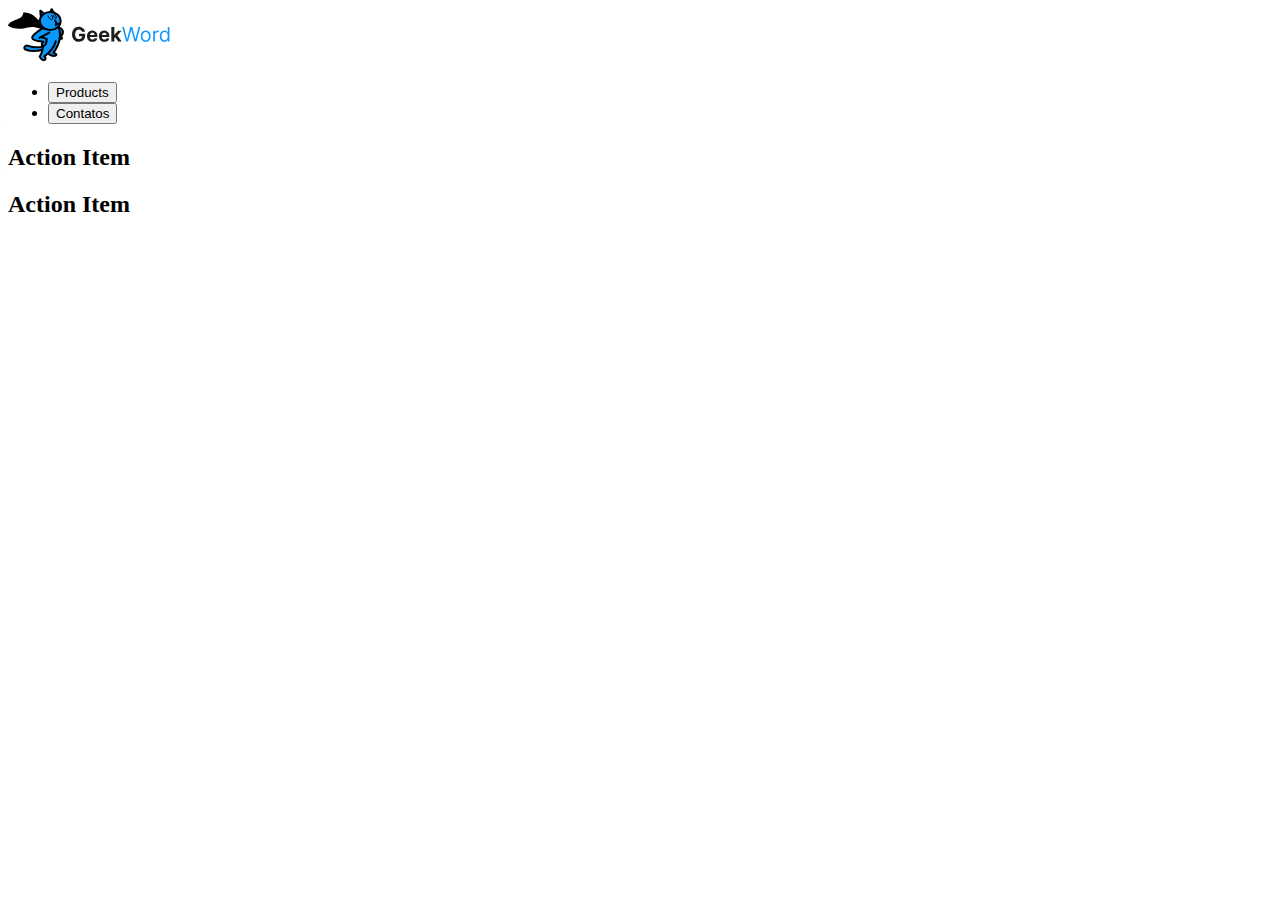
==== index.html @ 4ce88204 "Geek Store" ====
<!DOCTYPE html>
<!DOCTYPE html>
<html lang="pt-br">
<head>
    <meta charset="UTF-8">
    <meta http-equiv="X-UA-Compatible" content="IE=edge">
    <meta name="viewport" content="width=device-width, initial-scale=1.0">
<!-- 
    <link rel="preconnect" href="https://fonts.googleapis.com">
    <link rel="preconnect" href="https://fonts.gstatic.com" crossorigin>
    <link href="https://fonts.googleapis.com/css2?family=Roboto:ital,wght@0,100;0,300;0,400;0,500;0,700;0,900;1,100;1,300;1,400;1,500;1,700;1,900&display=swap" rel="stylesheet"> -->

    <link rel="stylesheet" href="./style.css">
    

    <title>Document</title>
</head>
<body>

    <header class="menu">
        <img src="/logo.svg" alt="Logo loja geek">

        <nav>
            <ul class = 'menu_lista'>
                <li>
                    <button  class = 'menu_lista_products'>Products</button>
                </li>
                <li>
                    <button class = 'menu_lista_contatos'>Contatos</button>
                </li>
            </ul>
        </nav>
    </header>

    <main>
        <section class = 'products'>

            <h2>Action Item</h2>
            <!-- --!ul -->
            <ul class = 'products_itens_action'>
                
            </ul>
        </section>

        <section class = 'products'>
            <h2>Action Item</h2>
            <!-- ul -->
            <ul class="products_itens_painting">

            </ul>

        </section>
    </main>
    <script defer src="script.js"></script>
</body>
</html>
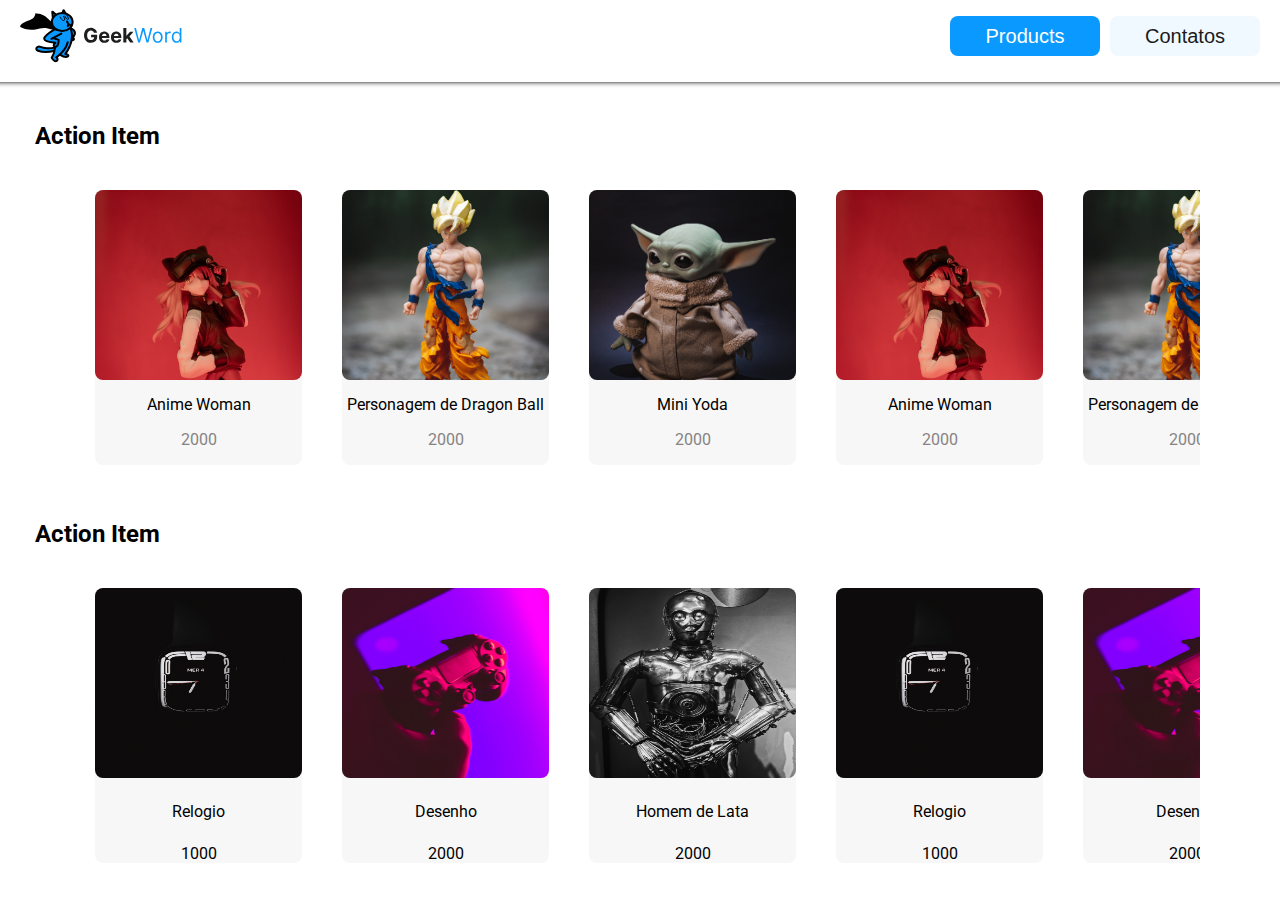
==== commit b6b31c52: "Geek Store" ====
--- a/index.html
+++ b/index.html
@@ -5,12 +5,8 @@
     <meta charset="UTF-8">
     <meta http-equiv="X-UA-Compatible" content="IE=edge">
     <meta name="viewport" content="width=device-width, initial-scale=1.0">
-<!-- 
-    <link rel="preconnect" href="https://fonts.googleapis.com">
-    <link rel="preconnect" href="https://fonts.gstatic.com" crossorigin>
-    <link href="https://fonts.googleapis.com/css2?family=Roboto:ital,wght@0,100;0,300;0,400;0,500;0,700;0,900;1,100;1,300;1,400;1,500;1,700;1,900&display=swap" rel="stylesheet"> -->
 
-    <link rel="stylesheet" href="./style.css">
+    <link rel="stylesheet" href="./src/style.css">
     
 
     <title>Document</title>
@@ -51,6 +47,6 @@
 
         </section>
     </main>
-    <script defer src="script.js"></script>
+    <script src="./src/script.js"></script>
 </body>
 </html>--- a/src/style.css
+++ b/src/style.css
@@ -0,0 +1,191 @@
+@import url('https://fonts.googleapis.com/css2?family=Roboto&display=swap');
+
+body header diz img h1 main p {
+    margin: 0;
+    padding: 0;
+    list-style: none;
+    font-size: 16px;
+    text-decoration: none;
+    box-sizing: border-box;
+    outline: none;
+
+    
+}
+body {
+    font-family: 'Roboto', sans-serif;
+    display: flex;
+    flex-direction: column;
+    align-items: center;
+
+    margin: 0px;
+    background-color: #fff;
+}
+
+.menu {
+    padding: 0px 50px 10px 50px;
+    box-shadow: 0px 0px 5px 0px;
+    width: 100%;
+    margin: 0px 0px 20px 0px;
+    border-bottom: 8px #000;
+    background-color: #fff;
+
+    display: flex;
+    justify-content: space-between;
+    flex-direction: row;
+
+   
+}
+.menu img {
+    margin-left: 20px;
+}
+
+.menu_lista {
+    list-style: none;
+    display: flex;
+    flex-direction: row;
+    justify-content: flex-end;
+    gap: 10px;
+    margin-right: 20px;
+}
+
+.menu_lista li button{
+    
+    padding: 5px;
+    width: 150px;
+    height: 40px;
+    font-size: 20px;
+    border-radius: 8px;
+    border: transparent;
+}
+
+.menu_lista_products {
+    background-color: #0A99FE;
+    color: #fff;
+}
+.menu_lista_contatos {
+    background-color: #0a98fe10;
+    color: #1B1B1B;
+}
+
+main {
+    background-color: #fff;
+    display: flex;
+    flex-direction: column;
+    align-items: center;
+}
+
+h2 {
+    margin: 20px;
+    font: 20px ;
+}
+
+.products{
+    display: flex;
+    flex-direction: column;
+
+    margin: none;
+    max-width: 80%;
+}
+
+.products_itens_action {
+    width: 90%;
+    height: 290px;
+    margin: 20px;
+    overflow-x: auto;
+    
+    display: flex;
+    flex-direction: row;
+    justify-content: center;
+    list-style: none;
+    justify-content: space-between;
+}
+.products_itens_action li {
+    margin: 0px 20px 0px 20px;
+    padding: 0;
+    background-color: #86838310;
+    border-radius: 8px;
+    width: 207px;
+    height: 275px;
+
+    display: flex;
+    flex-direction: column;
+    align-items: center;
+    justify-content: space-between;
+}
+
+
+.products_itens_action img{
+    width: 207px;
+    height: 190px;
+    object-fit: cover;
+    border-radius: 8px;
+    margin:0;
+}
+.products_itens_action figure{
+    padding: 0px;
+    margin: 0;
+    border-radius: 8px;
+    margin: 0;
+    height: 100%;
+}
+
+.products_itens_action spain {
+    font: 20px medium;
+    color: #868383;
+}
+.products_itens_action p {
+    font: 16px;
+    color: #868383;
+}
+
+.products_itens_painting {
+    width: 90%;
+    height: 290px;
+    margin: 20px;
+    overflow-x: auto;
+    
+    display: flex;
+    flex-direction: row;
+    justify-content: center;
+    list-style: none;
+    justify-content: space-between;
+}
+.products_itens_painting li {
+    margin: 0px 20px 0px 20px;
+    padding: 0;
+    background-color: #86838310;
+    border-radius: 8px;
+    width: 207px;
+    height: 275px;
+
+    display: flex;
+    flex-direction: column;
+    align-items: center;
+    justify-content: space-between;
+}
+
+.products_itens_painting img {
+    width: 207px;
+    height: 190px;
+    object-fit: fill;
+    border-radius: 8px;
+    margin:0;
+}
+.products_itens_painting figure{
+    padding: 0px;
+    margin: 0;
+    border-radius: 8px;
+    margin: 0;
+    height: 100%;
+    width: 100%;
+}
+
+.products_itens_painting spain {
+    font: 20px medium;
+    color: #868383;
+}
+
+.products_itens_painting p {
+    font: 16px;
+    color: #868383;
+}